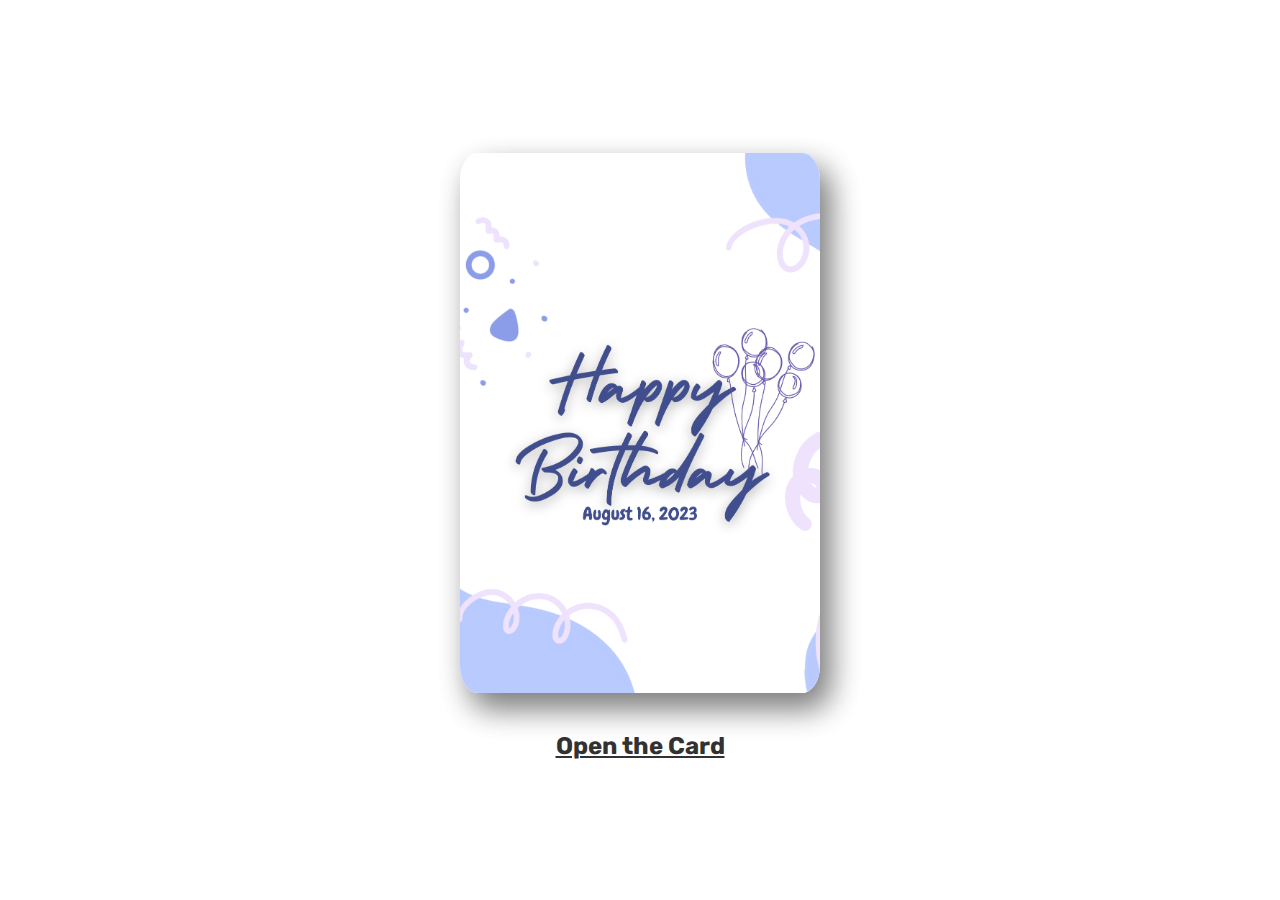
==== index.html @ 9b75c870 "ready" ====
<!DOCTYPE html>
<html lang="en">
    
<head>
    <meta charset="UTF-8">
    <meta name="viewport" content="width=device-width, initial-scale=1.0">
    <link rel="stylesheet" href="./style.css">
    <title>🎂🎂🎂</title>
</head>
<body>
    <div class="container">
        <video class="video" src="assets/fixedbgstar.mp4" autoplay muted loop></video>
        <div class="card"> <!-- delete the card-js -->
            <div class="imgbox">
                <img src="assets/cardcover.png">
                <!-- <img src="[data-uri]"> -->
                <img src="assets/backbg.jpg" loading="lazy" style="opacity: .9;" alt="">
            </div>
            <div class="details">
                <div class="content">
                    <h2>Happy 20th Birthday<br></h2>
                </div>
                <div class="name">
                    <p><i>Cinta Afindha Naila Zahra</i></p>
                </div>
                <div class="wishes">
                    <p>
                        Now you've turned 20 y.o. There are challenges you've
                        faced before and remember, there's still a tough road
                        ahead that may bring you down. However, Don't let fear
                        hold you tight. I believe you'll always rise and
                        conquer any problems you encounter. You're a strong and
                        intelligent woman. Keep it up throughout your life!!!
                    </p>
                    <p>Best wishes to youu...🎉 🎉</p>
                </div>
                <div class="memories">
                    <a href="./album.html" class="journeybtn-js"><i class="fa-solid fa-forward fa-beat-fade"></i></i>&nbsp;Small Trip Here...</a>
                </div>
            </div>
        </div>
    
        <div class="open-btn">
            <a href="#" class="opn-btn-js">Open the Card</a>
        </div>
    
        <!--add IMAGES -->
    </div>
   

    <script src="index.js"></script>
    <script src="https://kit.fontawesome.com/68704db06c.js" crossorigin="anonymous"></script>
</body>

</html>
---- style.css ----
@import url('https://fonts.googleapis.com/css2?family=Rubik:wght@300&display=swap');

* {
    margin: 0;
    padding: 0;
    box-sizing: border-box;
    font-family: 'Rubik', sans-serif;
}

/* display: flex;
justify-content: center;
align-items: center;
min-height: 100vh;
flex-direction: column;
overflow: hidden;
position: relative; */
/* background-image: linear-gradient( 174.2deg,  rgba(255,244,228,1) 7.1%, rgba(240,246,238,1) 67.4% ); */
/* body {
} */

.container {
    display: flex;
    justify-content: center;
    align-items: center;
    text-align: center;
    position: relative;
    flex-direction: column;
    min-height: 100vh;
    overflow: hidden;
}

.video {
    position: absolute;
    bottom: 0;
    left: 0;
    min-width: 100vw;
    min-height: 100vh;
    z-index: -9999;
    opacity: .50;
}

.card{
    position: relative;
    width: 40vh;
    height: 60vh;
    background: #fff;
    transform-style: preserve-3d;
    transform: perspective(1000px);
    box-shadow: 10px 15px 30px rgba(0,0,0,.3);
    transition: 1s;
    margin: 2% 0 2% 0;
}

.card .details {
    position: absolute;
    top: 0;
    left: 0;
    width: 100%;
    height: 100%;
    padding: 5%;
    display: flex;
    justify-content: center;
    align-items: center;
    flex-direction: column;
    /* text-align: center; */
}

/* For name */
.card .details .name {
    padding: 3%;    
}

.card .details .content {
    display: flex;
    justify-content: center;
    align-items: center;
    font-size: 10px;
}

.card .details .content h2{
    text-align: center;
    font-weight: bold;
    line-height: 1em;
    font-size: 20px;
}

/* .card:hover {
    transform: translateX(50%);
    width: 28vh;
    height: 48vh;
} */
.card-js {
    transform: translateX(50%);
    width: 40vw;
}

.card .details .wishes {
    font-size: 13px;
}

@media only screen and (min-width: 1500px) {
    .card {
        width: 20vw;
    }

    .card .details .wishes {
        font-size: 18px;
        /* margin-top: 3%; */
    }

    .card .details .memories {
        margin: 1%;
    }

    .card .details .memories a{
        font-size: 18px;
    }
}

.card .details .memories a{
    font-weight: bolder;
    text-decoration: none;
    color: #000;
    transition: .5s;
}

.card .imgbox {
    position: relative;
    width: 100%;
    height: 100%;
    z-index: 1;
    transform-origin: left;
    /* What is this!? */
    transform-style: preserve-3d;
    background: #fff;
    transition: 1s;
    box-shadow: 10px 15px 30px rgba(0,0,0,.3);
}

/* .card:hover .imgbox {
    transform: rotateY(-180deg);
} */
.card-js .imgbox {
    transform: rotateY(-180deg);
}

.card .imgbox img {
    position: absolute;
    top: 0;
    left: 0;
    width: 100%;
    height: 100%;
    object-fit: cover;
    transform-style: preserve-3d;
    backface-visibility: hidden;
}

.card .imgbox img:nth-child(2) {
    transform: rotateY(180deg);
}

img, .details, .imgbox, .card {
    border-radius: 5%;
}

.open-btn {
    margin: 1%;
    font-size: 1.5em;
    transition: .5s;
}

.open-btn:hover a, .card .details .memories a:hover, .album-container .back-btn a:hover {
    color: #555151;
}

.container .back-btn a {
    font-size: 20px;
}


/* @keyframes opnbtn-size {
    50% {font-size: larger;}
    100% {font-size: smaller;}
} */

.open-btn a, .album-container .back-btn a {
    text-decoration: underline;
    color: #333232;
    font-weight: bold;
    transition: .3s;
}

.card .wishes {
    text-align: justify;
    width: 95%;
    margin:10px;
    font-size: 14px;
}

.card .details .memories {
    margin-top: 30px;
}

/* .card .details {
} */

/* .container .back-btn a{
    
} */


.album .carousel{
    width: 600px;
}

/* ALBUM COntainer */
.album-container .album {
    margin: 3%;
}

.album-container .back-btn a {
    font-size: 20px;
}

div.container.album-container {
    margin: 0;
    padding: 0;
    min-width: 100vw;
} 

@media only screen and (max-width: 620px) {
    .album .carousel{
        width: 500px;
    }
}

@media only screen and (max-width: 550px) {
    .card .details .content h2 {
        font-size: 11px;
    }

    .card-js {
        width: 170px;
        height: 270px;
    }

    .card .details .name p{
        font-size: 12px;
    }
    
    .card .details .wishes {
        font-size: 10px;
        width: 100%;
        margin: 5px;
    }

    .card .details .memories a{
        font-size: 10px;
    }

    .card .details .memories {
        margin-top: 0;
    }
    
    .album .carousel{
        width: 350px;
    }
}

@media only screen and (max-width: 360px) {
    .card {
        width: 70vw;
    }

    .card .details .content h2 {
      font-size: 11px;
    }

    .card-js {
        width: 120px;
        height: 220px;
    }

    .card .details .name p {
        font-size: 8px;
    }

    .card .details .wishes {
        font-size: 8px;
        width: 100%;
        margin: 5px;
    }

    .card .details .memories a{
        font-size: 5px;
    }

    .open-btn {
        margin-top: 5%;
        font-size: 15px;
    }

    .album .carousel{
        width: 250px;
    }

    .album-container .back-btn a {
        font-size: 13px;
    }
}

@media only screen and (max-width: 260px) {
    .card .details .content h2 {
        font-size: 8px;
    }

    .card .details {
        padding: 1%;
    }

    .card-js {
        width: 90px;
        height: 110px;
    }

    .card .details .name p {
        font-size: 5px;
    }

    .card .details .wishes {
        font-size: 5px;
        width: 100%;
        margin: 0;
        padding: 4px;
    }

    .card .details .memories a{
        font-size: 5px;
        margin-top: 2px;
    }

    .card .details .memories {
        height: auto;
        display: flex;
        align-items: center;
    }

    .album .carousel{
        width: 150px;
    }
}
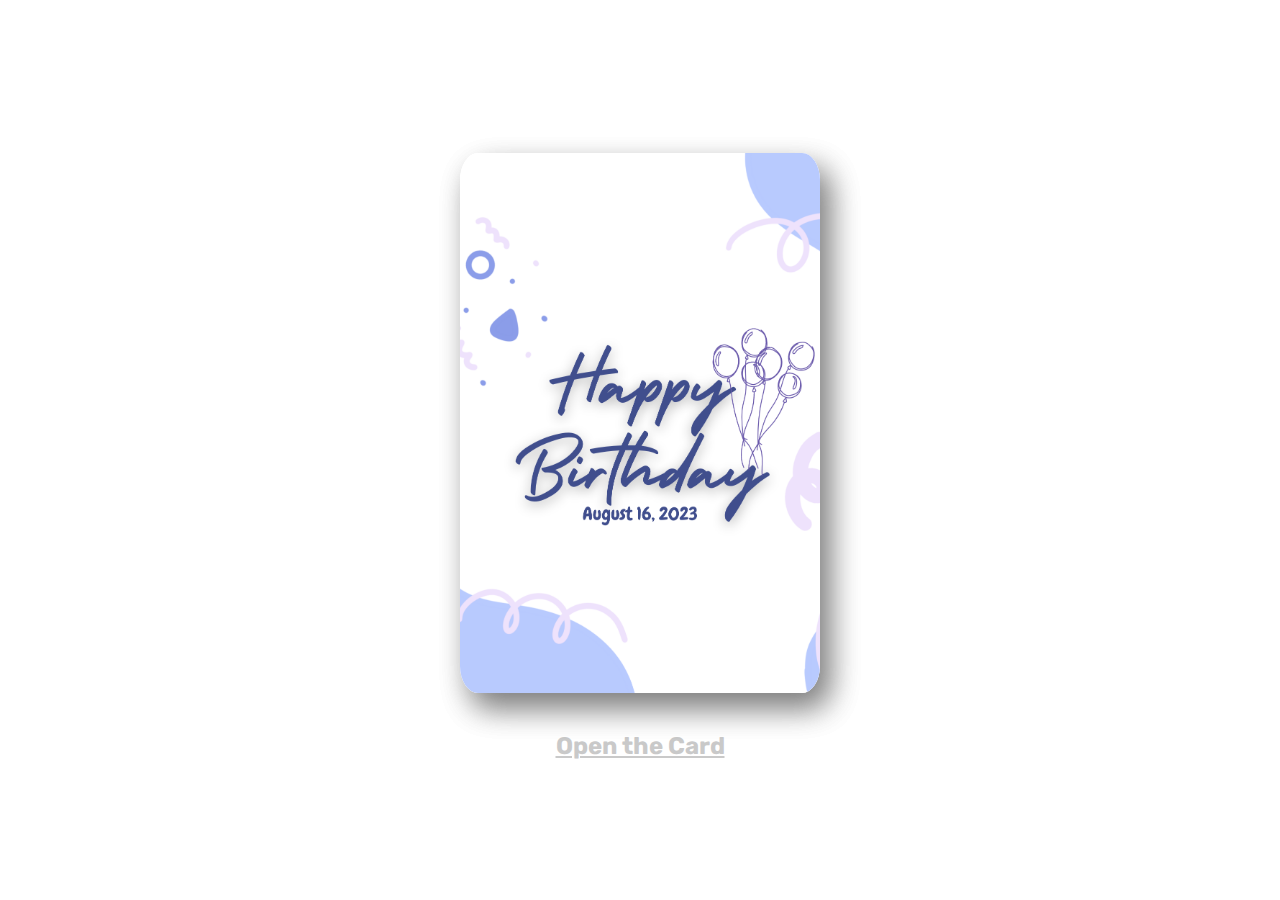
==== commit b89fe117: "fix design" ====
--- a/index.html
+++ b/index.html
@@ -8,7 +8,13 @@
     <title>🎂🎂🎂</title>
 </head>
 <body>
+    
     <div class="container">
+        <!-- <iframe src="./assets/Happy_birthday_english.mp3" frameborder="0"></iframe> -->
+        <!-- <audio loop autoplay controls preload="metadata">
+            <source src="./assets/Happy_birthday_english.mp3">
+        </audio> -->
+        <!-- <audio src="./assets/Happy_birthday_english.mp3" autoplay loop></audio> -->
         <video class="video" src="assets/fixedbgstar.mp4" autoplay muted loop></video>
         <div class="card"> <!-- delete the card-js -->
             <div class="imgbox">
@@ -28,11 +34,12 @@
                         Now you've turned 20 y.o. There are challenges you've
                         faced before and remember, there's still a tough road
                         ahead that may bring you down. However, Don't let fear
-                        hold you tight. I believe you'll always rise and
-                        conquer any problems you encounter. You're a strong and
-                        intelligent woman. Keep it up throughout your life!!!
+                        hold you tightly. I believe you'll always rise and
+                        conquer any problems you encounter and you know that I've 
+                        always got your back, and so on! You're a strong and intelligent woman.
+                        Keep it up throughout your life.
                     </p>
-                    <p>Best wishes to youu...🎉 🎉</p>
+                    <p style="padding-top: 5px;">Best wishes to youu...🎉 🎉</p>
                 </div>
                 <div class="memories">
                     <a href="./album.html" class="journeybtn-js"><i class="fa-solid fa-forward fa-beat-fade"></i></i>&nbsp;Small Trip Here...</a>
--- a/style.css
+++ b/style.css
@@ -36,7 +36,7 @@
     min-width: 100vw;
     min-height: 100vh;
     z-index: -9999;
-    opacity: .50;
+    opacity: .75;
 }
 
 .card{
@@ -170,7 +170,7 @@
 }
 
 .open-btn:hover a, .card .details .memories a:hover, .album-container .back-btn a:hover {
-    color: #555151;
+    color: #a1a0a0;
 }
 
 .container .back-btn a {
@@ -185,7 +185,7 @@
 
 .open-btn a, .album-container .back-btn a {
     text-decoration: underline;
-    color: #333232;
+    color: #c9c9c9;
     font-weight: bold;
     transition: .3s;
 }
